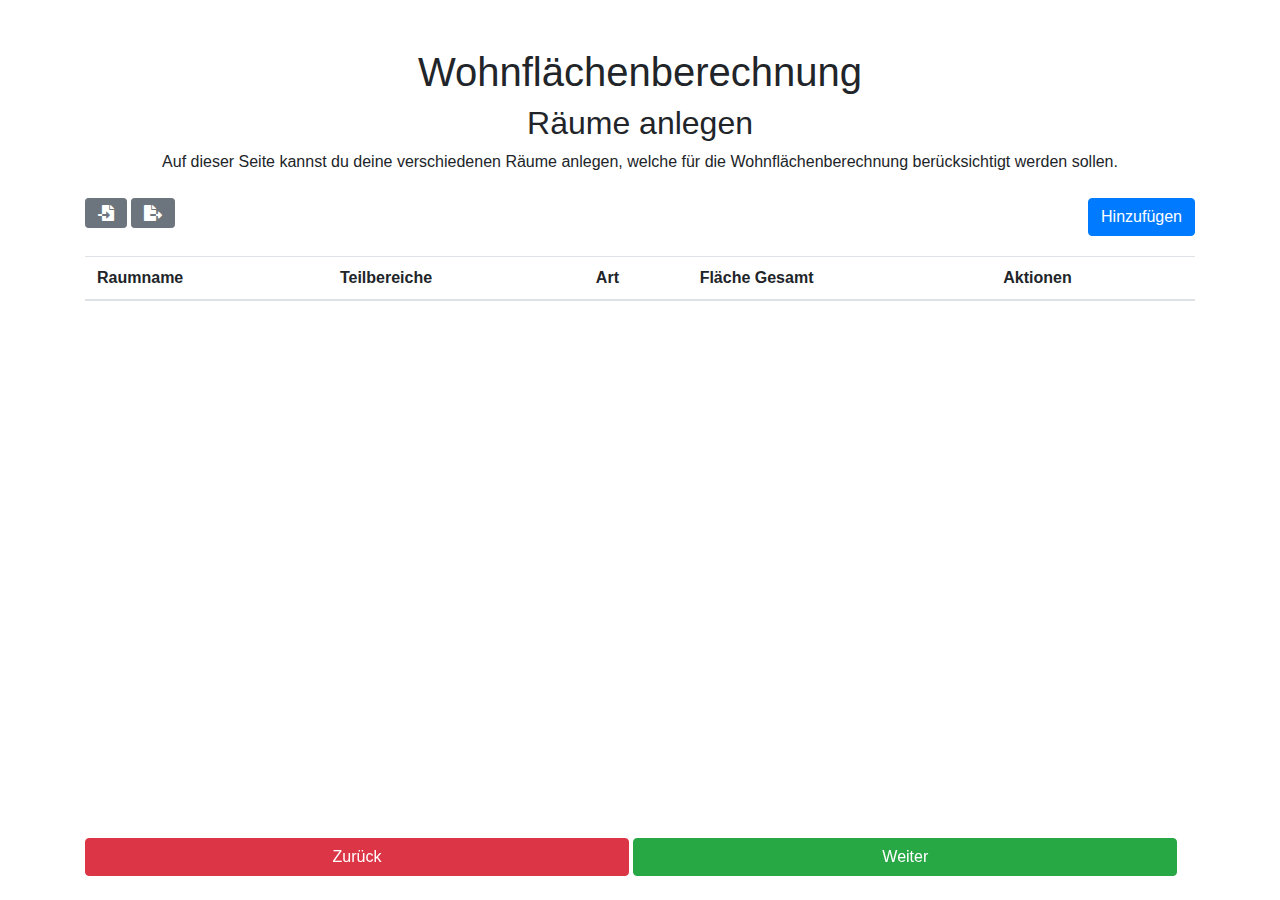
==== rooms.html @ 3f249f6e "init" ====
<html lang="de"><head><meta charset="UTF-8">
  <meta charset="UTF-8">
  <meta name="viewport" content="width=device-width, initial-scale=1.0">
  <title>Wohnflächenberechnung</title>
  <link href="https://maxcdn.bootstrapcdn.com/bootstrap/4.5.2/css/bootstrap.min.css" rel="stylesheet">
  <link href="css/style.css" rel="stylesheet">
  <link rel="stylesheet" href="https://cdnjs.cloudflare.com/ajax/libs/font-awesome/5.15.3/css/all.min.css">
  <script src="https://code.jquery.com/jquery-3.7.0.slim.min.js"></script>
  <script src="https://cdn.jsdelivr.net/npm/@popperjs/core@2.9.3/dist/umd/popper.min.js"></script>
  <script src="https://maxcdn.bootstrapcdn.com/bootstrap/4.5.2/js/bootstrap.min.js"></script>
</head>
<body class="" style="">

<div class="container">
  <div class="text-center mt-5">
    <h1 id="main-title">Wohnflächenberechnung</h1>
    <h2>Räume anlegen</h2>
    <p>Auf dieser Seite kannst du deine verschiedenen Räume anlegen, welche für die Wohnflächenberechnung berücksichtigt werden sollen.</p>
  </div>
  <div class="button-group float-left">
    <button id="import-data" class="btn btn-secondary rounded-sm mt-2">
      <i class="fas fa-file-import"></i>
    </button>
    <button id="export-data" class="btn btn-secondary rounded-sm mt-2">
      <i class="fas fa-file-export"></i>
    </button>
  </div>
  <div class="button-group float-right">
    <button id="add-room" class="btn btn-primary mt-2" data-toggle="modal" data-target="#roomModal">Hinzufügen</button>
  </div>

  <table id="room-table" class="table mt-4">
    <thead>
    <tr>
      <th>Raumname</th>
      <th>Teilbereiche</th>
      <th>Art</th>
      <th>Fläche Gesamt</th>
      <th>Aktionen</th>
    </tr>
    </thead>
    <tbody>
    <!-- Room rows will go here -->
    </tbody>
  </table>
</div>
<div class="modal fade" id="roomModal" tabindex="-1" aria-labelledby="roomModalLabel" style="display: none;" aria-hidden="true">
  <div class="modal-dialog" role="document">
    <div class="modal-content">
      <div class="modal-header">
        <h5 class="modal-title" id="roomModalLabel">Raum hinzufügen</h5>
        <button type="button" class="close" data-dismiss="modal" aria-label="Close">
          <span aria-hidden="true">×</span>
        </button>
      </div>
      <div class="modal-body">
        <form id="room-form">
          <div class="form-group">
            <label for="room-name">Raumname</label>
            <input type="text" class="form-control" id="room-name" required="">
          </div>
          <div class="form-group">
            <label for="room-type">Raumart</label>
            <select class="form-control" id="room-type">
              <option value="W">Wohnfläche</option>
              <option value="N">Nutzfläche</option>
            </select>
          </div>
          <div id="area-section">
            <div class="form-row area-row">
              <div class="col-12 formsection">
                <label>Teilbereich</label>
                <div class="d-flex align-items-center">
                  <select class="form-control shape mr-2">
                    <option value="rectangle">Rechteck</option>
                    <option value="triangle">Dreieck</option>
                    <option value="circle">Kreis</option>
                  </select>
                  <button class="btn btn-info info-icon" data-toggle="modal" data-target="#infoModal">i</button>
                </div>
              </div>
              <div class="col dimensions rectangle">
                <input type="text" class="form-control length" placeholder="Länge">
              </div>
              <div class="col dimensions rectangle">
                <input type="text" class="form-control width" placeholder="Breite">
              </div>
              <div class="col dimensions triangle" style="display:none;">
                <input type="text" class="form-control base" placeholder="Basis">
              </div>
              <div class="col dimensions triangle" style="display:none;">
                <input type="text" class="form-control height-triangle" placeholder="Höhe">
              </div>
              <div class="col dimensions circle" style="display:none;">
                <input type="text" class="form-control radius" placeholder="Radius">
              </div>
              <div class="col">
                <select class="form-control height">
                  <option value="1">&gt;2m (100%)</option>
                  <option value="0.5">&gt;1m (50%)</option>
                  <option value="0">&lt;1m (0%)</option>
                </select>
              </div>
            </div>
          </div>
        </form>
      </div>
      <div class="modal-footer">
        <button type="button" class="btn btn-danger" data-dismiss="modal">Abbrechen</button>
        <button type="button" id="save-room" class="btn btn-success">Speichern</button>
      </div>
    </div>
  </div>
</div>
<div class="modal fade" id="infoModal" tabindex="-1" aria-labelledby="infoModalLabel" aria-hidden="true">
  <div class="modal-dialog">
    <div class="modal-content">
      <div class="modal-header">
        <h5 class="modal-title" id="infoModalLabel">Flächenberechnung</h5>
        <button type="button" class="close" data-dismiss="modal" aria-label="Close">
          <span aria-hidden="true">×</span>
        </button>
      </div>
      <div class="modal-body">
        <div id="svg-container">
          <!-- SVGs werden hier eingefügt -->
        </div>
      </div>
    </div>
  </div>
</div>
<footer class="container mt-5 fixed-bottom mb-4" style="">
  <button id="prev-page" class="btn btn-danger">Zurück</button>
  <button id="next-page" class="btn btn-success">Weiter</button>
</footer>
<script src="js/rooms.js"></script>

</body></html>
---- css/style.css ----
footer .btn {
    width: 49%
}

.button-group-wrapper {
    display: flex;
}

.button-group {
    margin-bottom: 20px;
}

.continue-btn {
    width: 100%;
}

.float-left {
    float: left;
}

.float-right {
    float: right;
}

.roomEnd {
    border-bottom: 2px solid #dee2e6;
}

#room-table {
    margin-bottom: 100px;
}

.formsection {
    margin-bottom: 10px;
}

.btn-info {
    color: #000;
    border-color: #ced4da;
    border-radius: 37px;
    font-size: 10px;
    font-weight: 700;
    background-color: #fff;
}
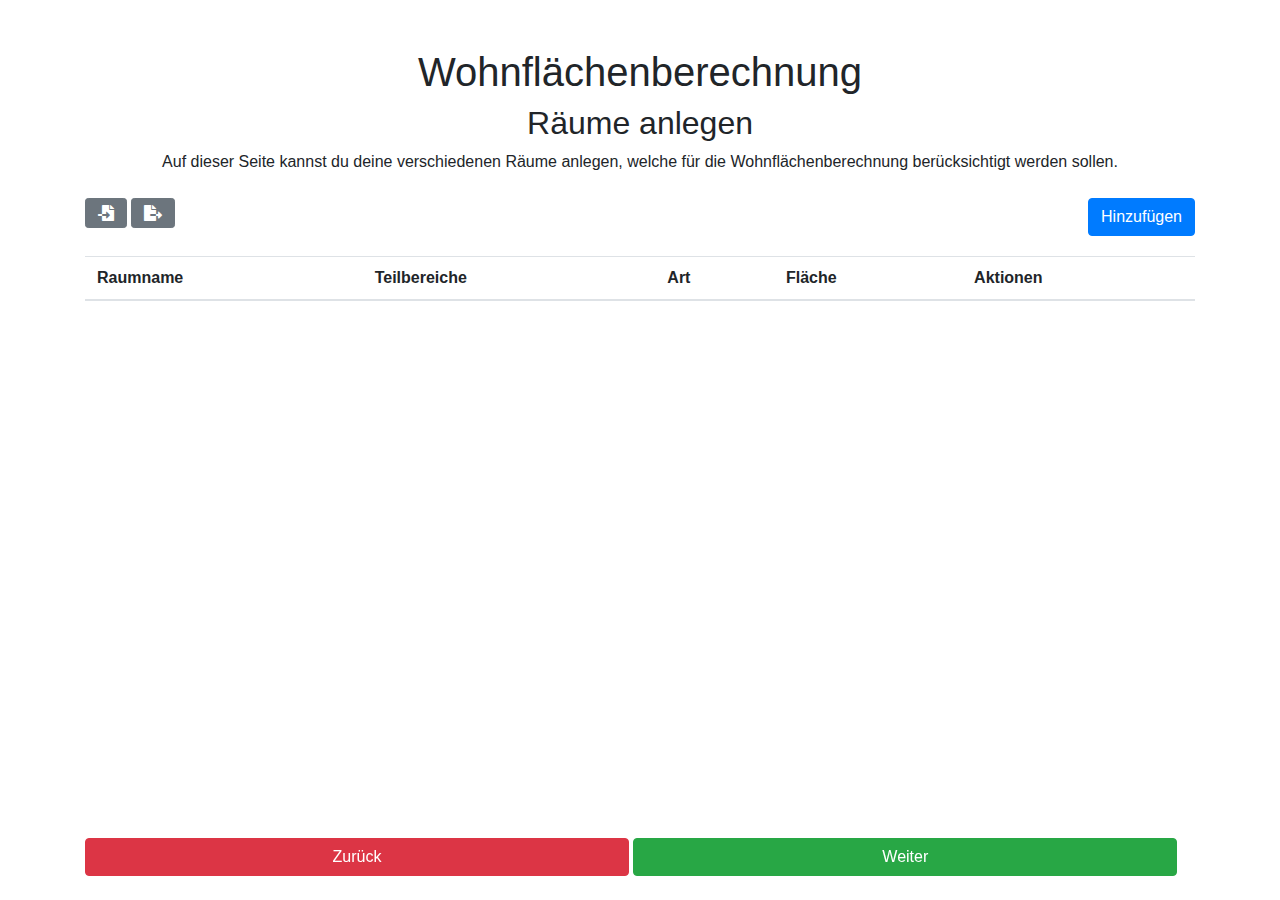
==== commit 8efb0a00: "add summary page" ====
--- a/rooms.html
+++ b/rooms.html
@@ -35,7 +35,7 @@
       <th>Raumname</th>
       <th>Teilbereiche</th>
       <th>Art</th>
-      <th>Fläche Gesamt</th>
+      <th>Fläche</th>
       <th>Aktionen</th>
     </tr>
     </thead>
@@ -134,5 +134,6 @@
   <button id="next-page" class="btn btn-success">Weiter</button>
 </footer>
 <script src="js/rooms.js"></script>
+<script src="js/utils.js"></script>
 
 </body></html>--- a/css/style.css
+++ b/css/style.css
@@ -41,4 +41,27 @@
     font-size: 10px;
     font-weight: 700;
     background-color: #fff;
-}+}
+ /* summary page */
+
+@media print {
+    body * {
+        visibility: hidden;
+    }
+    .printable-area, .printable-area * {
+        visibility: visible;
+    }
+    .printable-area {
+        position: absolute;
+        left: 0;
+        top: 0;
+    }
+}
+
+.printable-area {
+    border: 1px solid black;
+    border-radius: 0;
+    background-color: lightgrey;
+    margin: 20px;
+    padding: 20px;
+}
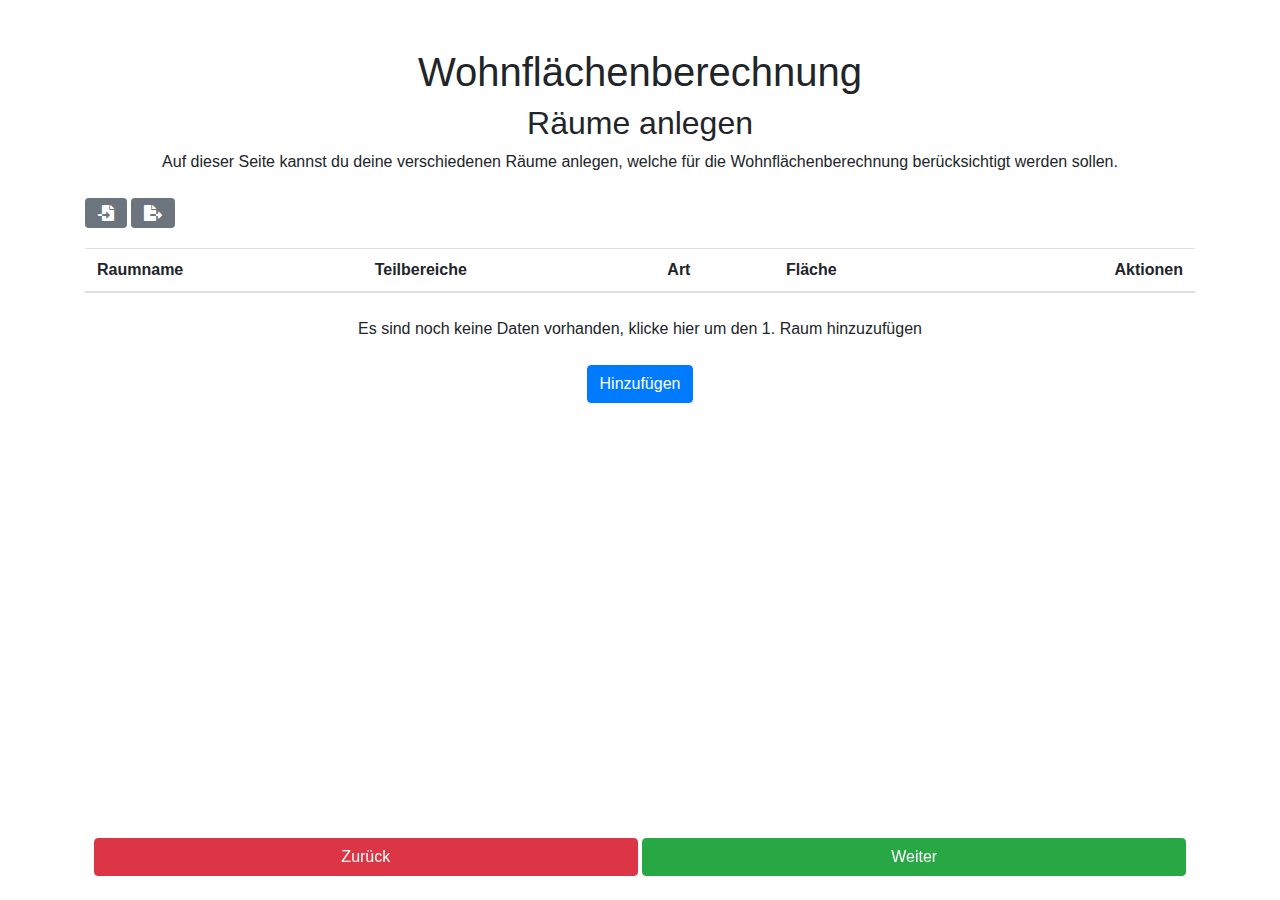
==== commit 8eb363e8: "finish this little project, you could now print a complete "Wohnflächenberechnung" after you filled " ====
--- a/rooms.html
+++ b/rooms.html
@@ -1,16 +1,17 @@
-<html lang="de"><head><meta charset="UTF-8">
-  <meta charset="UTF-8">
-  <meta name="viewport" content="width=device-width, initial-scale=1.0">
+<html lang="de">
+<head>
+  <meta charset="UTF-8" />
+  <meta charset="UTF-8" />
+  <meta name="viewport" content="width=device-width, initial-scale=1.0" />
   <title>Wohnflächenberechnung</title>
-  <link href="https://maxcdn.bootstrapcdn.com/bootstrap/4.5.2/css/bootstrap.min.css" rel="stylesheet">
-  <link href="css/style.css" rel="stylesheet">
-  <link rel="stylesheet" href="https://cdnjs.cloudflare.com/ajax/libs/font-awesome/5.15.3/css/all.min.css">
+  <link href="https://maxcdn.bootstrapcdn.com/bootstrap/4.5.2/css/bootstrap.min.css" rel="stylesheet" />
+  <link href="css/style.css" rel="stylesheet" />
+  <link rel="stylesheet" href="https://cdnjs.cloudflare.com/ajax/libs/font-awesome/5.15.3/css/all.min.css" />
   <script src="https://code.jquery.com/jquery-3.7.0.slim.min.js"></script>
   <script src="https://cdn.jsdelivr.net/npm/@popperjs/core@2.9.3/dist/umd/popper.min.js"></script>
   <script src="https://maxcdn.bootstrapcdn.com/bootstrap/4.5.2/js/bootstrap.min.js"></script>
 </head>
 <body class="" style="">
-
 <div class="container">
   <div class="text-center mt-5">
     <h1 id="main-title">Wohnflächenberechnung</h1>
@@ -25,9 +26,6 @@
       <i class="fas fa-file-export"></i>
     </button>
   </div>
-  <div class="button-group float-right">
-    <button id="add-room" class="btn btn-primary mt-2" data-toggle="modal" data-target="#roomModal">Hinzufügen</button>
-  </div>
 
   <table id="room-table" class="table mt-4">
     <thead>
@@ -36,13 +34,20 @@
       <th>Teilbereiche</th>
       <th>Art</th>
       <th>Fläche</th>
-      <th>Aktionen</th>
+      <th class="text-right">Aktionen</th>
     </tr>
     </thead>
     <tbody>
     <!-- Room rows will go here -->
     </tbody>
   </table>
+  <div id="empty-table-message" class="text-center mt-4" style="display: none;">
+    <p>Es sind noch keine Daten vorhanden, klicke hier um den 1. Raum hinzuzufügen</p>
+    <button id="add-room-empty" class="btn btn-primary mt-2" data-toggle="modal" data-target="#roomModal">Hinzufügen</button>
+  </div>
+  <div id="table-actions" class="text-left mt-2" style="display: none;">
+    <button id="add-room" class="btn btn-primary mt-2 float-right" data-toggle="modal" data-target="#roomModal">Hinzufügen</button>
+  </div>
 </div>
 <div class="modal fade" id="roomModal" tabindex="-1" aria-labelledby="roomModalLabel" style="display: none;" aria-hidden="true">
   <div class="modal-dialog" role="document">
@@ -57,14 +62,27 @@
         <form id="room-form">
           <div class="form-group">
             <label for="room-name">Raumname</label>
-            <input type="text" class="form-control" id="room-name" required="">
+            <input type="text" class="form-control" id="room-name" required="" />
           </div>
           <div class="form-group">
-            <label for="room-type">Raumart</label>
-            <select class="form-control" id="room-type">
-              <option value="W">Wohnfläche</option>
-              <option value="N">Nutzfläche</option>
-            </select>
+            <div class="form-row">
+              <div class="form-group col-md-6">
+                <label for="room-type">Raumart</label>
+                <select class="form-control" id="room-type">
+                  <option value="W">Wohnfläche</option>
+                  <option value="N">Nutzfläche</option>
+                </select>
+              </div>
+              <div class="form-group col-md-6">
+                <label for="room-type">Geschoss</label>
+                <select class="form-control" id="room-floor">
+                  <option value="EG">Erdgeschoss</option>
+                  <option value="OG">Obergeschoss</option>
+                  <option value="KG">Keller</option>
+                  <option value="DG">Dachgeschoss</option>
+                </select>
+              </div>
+            </div>
           </div>
           <div id="area-section">
             <div class="form-row area-row">
@@ -80,19 +98,19 @@
                 </div>
               </div>
               <div class="col dimensions rectangle">
-                <input type="text" class="form-control length" placeholder="Länge">
+                <input type="text" class="form-control length" placeholder="Länge" />
               </div>
               <div class="col dimensions rectangle">
-                <input type="text" class="form-control width" placeholder="Breite">
+                <input type="text" class="form-control width" placeholder="Breite" />
               </div>
-              <div class="col dimensions triangle" style="display:none;">
-                <input type="text" class="form-control base" placeholder="Basis">
+              <div class="col dimensions triangle" style="display: none;">
+                <input type="text" class="form-control base" placeholder="Basis" />
               </div>
-              <div class="col dimensions triangle" style="display:none;">
-                <input type="text" class="form-control height-triangle" placeholder="Höhe">
+              <div class="col dimensions triangle" style="display: none;">
+                <input type="text" class="form-control height-triangle" placeholder="Höhe" />
               </div>
-              <div class="col dimensions circle" style="display:none;">
-                <input type="text" class="form-control radius" placeholder="Radius">
+              <div class="col dimensions circle" style="display: none;">
+                <input type="text" class="form-control radius" placeholder="Radius" />
               </div>
               <div class="col">
                 <select class="form-control height">
@@ -135,5 +153,5 @@
 </footer>
 <script src="js/rooms.js"></script>
 <script src="js/utils.js"></script>
-
-</body></html>+</body>
+</html>
--- a/css/style.css
+++ b/css/style.css
@@ -1,39 +1,39 @@
 footer .btn {
-    width: 49%
-}
-
+    width: 49%;
+}
+footer .btn.full-btn {
+    width: 100%;
+}
+footer {
+    text-align: center;
+}
+footer {
+    margin-bottom: 30px;
+}
 .button-group-wrapper {
     display: flex;
 }
-
 .button-group {
     margin-bottom: 20px;
 }
-
 .continue-btn {
     width: 100%;
 }
-
+.empty-table-message {
+    display: none;
+}
 .float-left {
     float: left;
 }
-
 .float-right {
     float: right;
 }
-
 .roomEnd {
     border-bottom: 2px solid #dee2e6;
 }
-
-#room-table {
-    margin-bottom: 100px;
-}
-
 .formsection {
     margin-bottom: 10px;
 }
-
 .btn-info {
     color: #000;
     border-color: #ced4da;
@@ -42,13 +42,25 @@
     font-weight: 700;
     background-color: #fff;
 }
- /* summary page */
-
+.textarea-wrapper {
+    position: relative;
+}
+.edit-icon {
+    position: absolute;
+    top: -5px;
+    left: 300px;
+    cursor: pointer;
+    color: #777777;
+    cursor: text;
+    font-size: 12px;
+}
+/* summary page */
 @media print {
     body * {
         visibility: hidden;
     }
-    .printable-area, .printable-area * {
+    .printable-area,
+    .printable-area * {
         visibility: visible;
     }
     .printable-area {
@@ -56,12 +68,180 @@
         left: 0;
         top: 0;
     }
-}
-
-.printable-area {
+    .edit-icon {
+        display: none;
+    }
+}
+.printable-area-wrapper {
     border: 1px solid black;
     border-radius: 0;
-    background-color: lightgrey;
-    margin: 20px;
-    padding: 20px;
-}
+    background-color: #f1f1f1;
+    margin: 20px 0px 20px 0px;
+}
+.printable-area {
+    .heading {
+        text-align: center;
+    }
+    .heading p {
+        font-weight: bold;
+    }
+    .content-wrapper {
+        margin: 60px;
+    }
+    .description p {
+        margin-bottom: 0px;
+        font-weight: 400;
+    }
+    .image {
+        height: 180px;
+        margin-top: -40px;
+    }
+    #object-address {
+        z-index: 2;
+        position: relative;
+        width: 40%;
+    }
+    .image-placeholder {
+        float: right;
+        width: 240px;
+        height: 180px;
+        background-color: #fefefe;
+        border-radius: 5px;
+        display: flex;
+        align-items: center;
+        justify-content: center;
+        cursor: pointer;
+    }
+    .image-placeholder img {
+        max-width: 240px;
+        max-height: 180px;
+    }
+    .hidden-textarea {
+        border: none;
+        outline: none;
+        background: transparent;
+        resize: none;
+        /* Verhindert, dass die Größe der Textarea geändert werden kann */
+        overflow: hidden;
+        width: 100%;
+        padding: unset;
+    }
+    .hidden-input {
+        border: none;
+        outline: none;
+        background: transparent;
+        resize: none;
+        /* Verhindert, dass die Größe der Textarea geändert werden kann */
+        overflow: hidden;
+        width: 100%;
+        padding: unset;
+    }
+    .small-print {
+        margin-top: 80px;
+        margin-bottom: 180px;
+    }
+    .new-page {
+        page-break-before: always;
+        break-before: page;
+        margin: 70px;
+    }
+    .person-details {
+        margin-top: 50px;
+    }
+    .person-details p {
+        font-size: 20px;
+        margin: 0;
+    }
+    .person-details textarea {
+        font-size: 20px;
+        padding: unset;
+        color: #000;
+    }
+    .person-author {
+        width: 49%;
+        display: inline-block;
+    }
+    .person-receiver {
+        width: 49%;
+        display: inline-block;
+    }
+    .labels {
+        width: 49%;
+        display: inline-block;
+        font-size: 20px;
+        margin-bottom: 0px;
+    }
+    .values {
+        width: 49%;
+        display: inline-block;
+        font-size: 20px;
+    }
+    .values textarea {
+        font-size: 20px;
+    }
+    .labels p {
+        margin-bottom: 0px;
+    }
+    .values p {
+        margin-bottom: 0px;
+    }
+    .measuring-device {
+        margin-top: 20px;
+        margin-bottom: 20px;
+    }
+    .signature-box {
+        border: 1px solid black;
+        padding: 20px;
+        margin-top: 20px;
+        display: flex;
+        flex-direction: column;
+        align-items: stretch;
+        margin-bottom: 30px;
+    }
+    .signature-line {
+        height: 1px;
+        background: black;
+        border: solid 1px black;
+        margin-top: 100px;
+        /* Platz für die Unterschrift */
+    }
+    .signature-content {
+        display: flex;
+        justify-content: space-between;
+    }
+    .left,
+    .right {
+        flex: 1;
+    }
+    .object-details {
+        margin-top: 30px;
+    }
+    .room-overview {
+        margin-top: 60px;
+    }
+    .text-right {
+        text-align: right;
+    }
+    .roomStart {
+        font-weight: 500;
+    }
+    .roomEnd {
+        font-weight: 500;
+    }
+    .table-legend {
+        text-align: center;
+        margin-bottom: 30px;
+        font-size: 11px;
+        font-weight: 500;
+    }
+    .total {
+        font-weight: 500;
+    }
+    .inline-block {
+        display: inline-block;
+    }
+    #total-wohnflaeche,
+    #total-nutzflaeche {
+        float: right;
+    }
+}
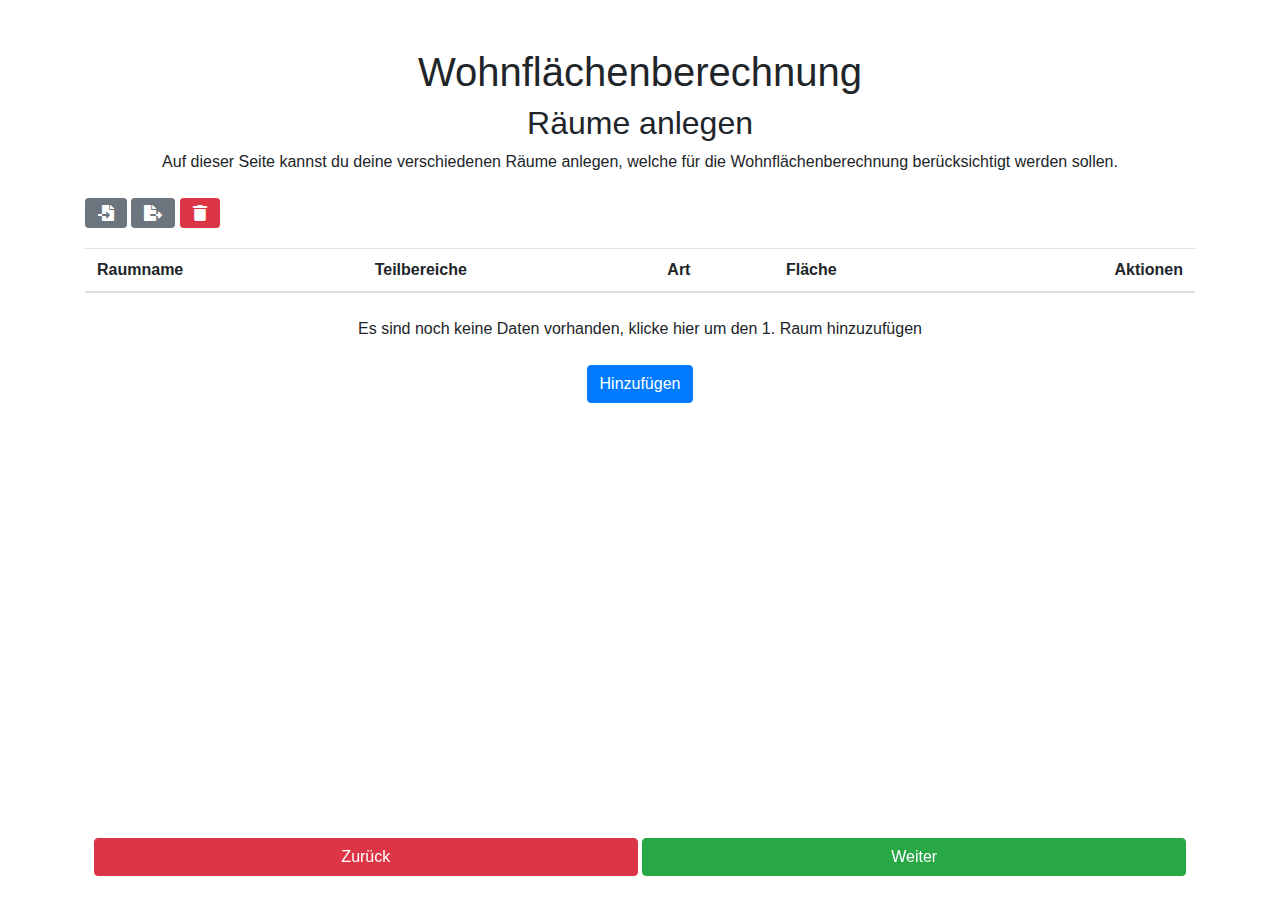
==== commit 753f9ea2: "add some additional stuff (information about dsgvo, clear button on each page, more base information" ====
--- a/rooms.html
+++ b/rooms.html
@@ -24,6 +24,9 @@
     </button>
     <button id="export-data" class="btn btn-secondary rounded-sm mt-2">
       <i class="fas fa-file-export"></i>
+    </button>
+    <button id="clear-data" class="btn btn-danger rounded-sm mt-2">
+      <i class="fas fa-trash"></i>
     </button>
   </div>
 
@@ -71,10 +74,11 @@
                 <select class="form-control" id="room-type">
                   <option value="W">Wohnfläche</option>
                   <option value="N">Nutzfläche</option>
+                  <option value="A">Abziehbare Fläche</option>
                 </select>
               </div>
               <div class="form-group col-md-6">
-                <label for="room-type">Geschoss</label>
+                <label for="room-floor">Geschoss</label>
                 <select class="form-control" id="room-floor">
                   <option value="EG">Erdgeschoss</option>
                   <option value="OG">Obergeschoss</option>
@@ -88,6 +92,8 @@
             <div class="form-row area-row">
               <div class="col-12 formsection">
                 <label>Teilbereich</label>
+                <button class="btn btn-secondary btn-sm delete-area ml-2" style="display:none;"><i class="fas fa-trash"></i></button>
+
                 <div class="d-flex align-items-center">
                   <select class="form-control shape mr-2">
                     <option value="rectangle">Rechteck</option>
--- a/css/style.css
+++ b/css/style.css
@@ -7,6 +7,9 @@
 footer {
     text-align: center;
 }
+.container {
+    margin-bottom: 100px;
+}
 footer {
     margin-bottom: 30px;
 }
@@ -31,6 +34,11 @@
 .roomEnd {
     border-bottom: 2px solid #dee2e6;
 }
+
+#table-actions {
+    margin-bottom: 150px;
+}
+
 .formsection {
     margin-bottom: 10px;
 }
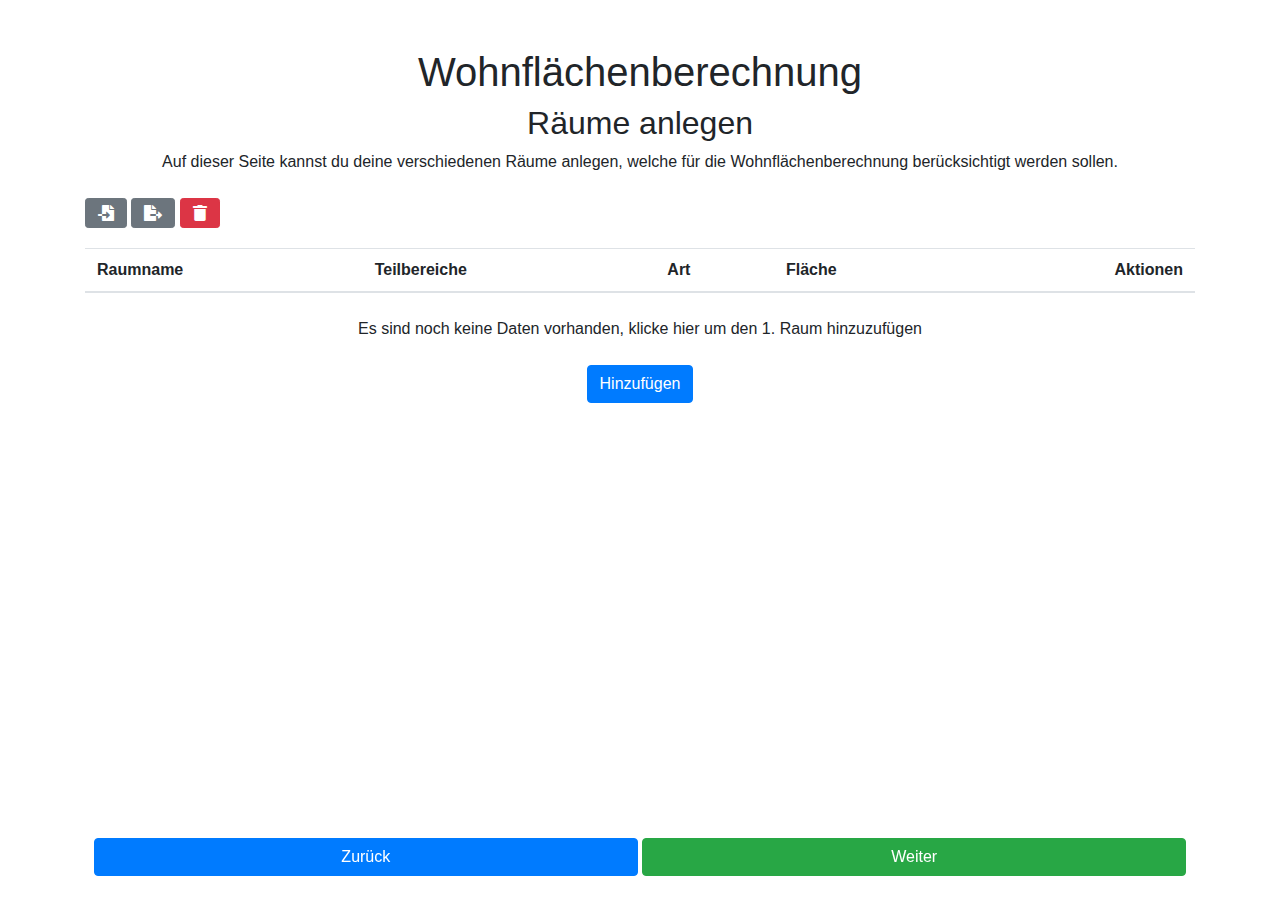
==== commit 4209f9d8: "add dsgvo hint, add hide logic for dsgvo, make footer buttons sticky, add print button" ====
--- a/rooms.html
+++ b/rooms.html
@@ -154,8 +154,8 @@
   </div>
 </div>
 <footer class="container mt-5 fixed-bottom mb-4" style="">
-  <button id="prev-page" class="btn btn-danger">Zurück</button>
-  <button id="next-page" class="btn btn-success">Weiter</button>
+  <button id="prev-page" class="btn btn-primary half-btn">Zurück</button>
+  <button id="next-page" class="btn btn-success half-btn">Weiter</button>
 </footer>
 <script src="js/rooms.js"></script>
 <script src="js/utils.js"></script>
--- a/css/style.css
+++ b/css/style.css
@@ -1,8 +1,13 @@
-footer .btn {
+footer .btn.third-btn {
+    width: 32.66%;
+}
+
+footer .btn.half-btn {
     width: 49%;
 }
+
 footer .btn.full-btn {
-    width: 100%;
+    width: 98%;
 }
 footer {
     text-align: center;
